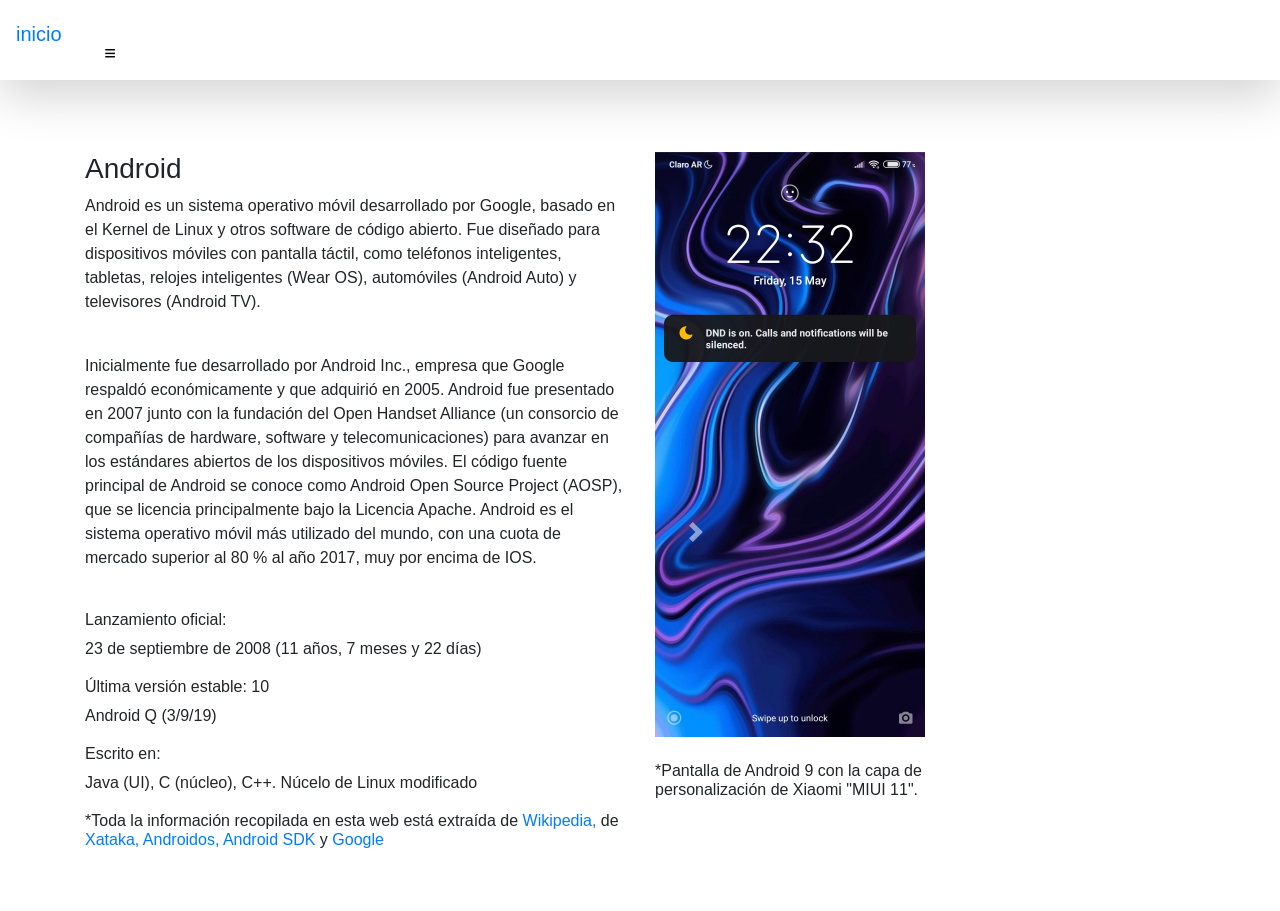
==== index.html @ 02862c0d "Update and rename 1) index.html to index.html" ====
<!DOCTYPE html>
<html lang="en">
<head>
  <title>Inicio</title>
  <meta charset="utf-8">
  <meta name="viewport" content="width=device-width, initial-scale=1">
  <link rel="stylesheet" href="css/bootstrap.css">
  <script src="js/jquery.js"></script>
  <script src="js/popper.js"></script>
  <script src="js/bootstrap.js"></script>
</head>
<body>

  <div class="shadow-lg p-3 mb-5" class="navbar navbar-expand-md bg-dark navbar-dark">  
  <h6><a class="navbar-brand" href="../Lopez Tomas TP5 Bootstrap Grupo A 7mo 2da/1) index.html" style="color:light blue">inicio</a>
  <button class="navbar-toggler" type="button" data-toggle="collapse" data-target="#collapsibleNavbar" >
    <span class="navbar-toggler-icon">­<h5>≡</h5></span> 
  </button>
  <div class="collapse navbar-collapse" id="collapsibleNavbar">
    <ul class="navbar-nav">
      <li class="nav-item">
        <a class="nav-link" href="../Lopez Tomas TP5 Bootstrap Grupo A 7mo 2da/2) Historia.html">Adquisición por parte de Google</a>
      </li>
      <li class="nav-item">
        <a class="nav-link" href="../Lopez Tomas TP5 Bootstrap Grupo A 7mo 2da/3) Seguridad.html">Filtraciones masivas en 2013 y 2014. ¿Cambió algo en 2020?</a>
      </li>  
      <li class="nav-item">
        <a class="nav-link" href="../Lopez Tomas TP5 Bootstrap Grupo A 7mo 2da/4) Caracteristicas.html">Caracteristicas y curiosidades</a>
      </li>     
        <li class="nav-item">
        <a class="nav-link" href="../Lopez Tomas TP5 Bootstrap Grupo A 7mo 2da/5) Diseño.html">Diseño</a>
      </li>
      <li class="nav-item">
        <a class="nav-link" href="../Lopez Tomas TP5 Bootstrap Grupo A 7mo 2da/6) Arquitectura.html">Arquitectura</a>
      </li>    
      <li class="nav-item">
        <a class="nav-link" href="../Lopez Tomas TP5 Bootstrap Grupo A 7mo 2da/7) SDK.html">Desarrolla una app con Android SDK</a>
      </li>
      <li class="nav-item">
        <a class="nav-link" href="../Lopez Tomas TP5 Bootstrap Grupo A 7mo 2da/8) Publicar una App.html">Publicar una App</a>
      </li>
      <li class="nav-item">
        <a class="nav-link" href="../Lopez Tomas TP5 Bootstrap Grupo A 7mo 2da/9) Google Play.html">Google Play</a>
      </li> 
      <li class="nav-item">
        <a class="nav-link" href="../Lopez Tomas TP5 Bootstrap Grupo A 7mo 2da/10) Versiones.html">¿Fin de Android? 2020 y nuevos lanzamientos</a>
      </li>
            <li class="nav-item">
        <a class="nav-link" href="../Lopez Tomas TP5 Bootstrap Grupo A 7mo 2da/11) 5G.html">Por culpa del 5G todo será más caro
    </a>
    </ul>
    </h6>
  </div>  
  </div>
<br>

    <div class="container">
  <div class="row">
    <div class="col-sm">
      <h3>Android</h3>
    <p>Android es un sistema operativo móvil desarrollado por Google, basado en el Kernel de Linux y otros software de código abierto. Fue diseñado para dispositivos móviles con pantalla táctil, como teléfonos inteligentes, tabletas, relojes inteligentes (Wear OS), automóviles (Android Auto) y televisores (Android TV).
    </p><br>
    Inicialmente fue desarrollado por Android Inc., empresa que Google respaldó económicamente y que adquirió en 2005. Android fue presentado en 2007 junto con la fundación del Open Handset Alliance (un consorcio de compañías de hardware, software y telecomunicaciones) para avanzar en los estándares abiertos de los dispositivos móviles. El código fuente principal de Android se conoce como Android Open Source Project (AOSP), que se licencia principalmente bajo la Licencia Apache. Android es el sistema operativo móvil más utilizado del mundo, con una cuota de mercado superior al 80 % al año 2017, muy por encima de IOS.
    <p><br></p>
    <p><h6>Lanzamiento oficial:</h6>
    23 de septiembre de 2008 (11 años, 7 meses y 22 días)</p>
    <p><h6>Última versión estable: 10</h6>
    Android Q (3/9/19)</p>
    <p><h6>Escrito en:</h6>
      Java (UI), C (núcleo), C++. Núcelo de Linux modificado</p>
      <p><h6>*Toda la información recopilada en esta web está extraída de <a href="https://es.wikipedia.org/wiki/Android">Wikipedia, </a>de <a href="https://www.xatakandroid.com/sistema-operativo/android-10-actualiza-sus-ajustes-privacidad-ahora-permite-borrar-datos-sus-sugerencias-inteligentes"> Xataka, </a><a href="https://androidos.readthedocs.io/en/latest/data/caracteristicas/">Androidos,</a></a> <a href="https://developer.android.com/studio">Android SDK </a></a> y <a href="https://support.google.com/googleplay/android-developer/answer/113469?hl=es-419">Google</a></h6></p>
    </div>
    <div class="col-sm">
      <div id="carouselExampleIndicators" class="carousel slide" data-ride="carousel">
  <div class="carousel-inner">
    <div class="carousel-item active">
      <img src="Android 9 (MIUI 11) pbloqueo 0.jpg" class="d-block w-50" alt="Android 9 (MIUI 11) pantalla principal">
    </div>
    <div class="carousel-item">
      <img src="Android 9 (MIUI 11) 0.jpg" class="d-block w-50" alt="Android 9 (MIUI 11) segunda pantalla">
    </div>
    <div class="carousel-item">
      <img src="Android 9 (MIUI 11) 1.jpg" class="d-block w-50" alt="Android 9 (MIUI 11) tercera pantalla">
    </div>
        <div class="carousel-item">
      <img src="Android 9 (MIUI 11) 2.jpg" class="d-block w-50" alt="Android 9 (MIUI 11) tercera pantalla">
    </div>
  </div>
  <a class="carousel-control-prev" href="#carouselExampleIndicators" role="button" data-slide="next">
    <span class="carousel-control-next-icon" aria-hidden="true"></span>
    <span class="sr-only">Anterior</span>
  </a><br>
  <h6><p>*Pantalla de Android 9 con la capa de <br>
      personalización de Xiaomi "MIUI 11".</h6>
<br><br><br><br>

</body>
</html>
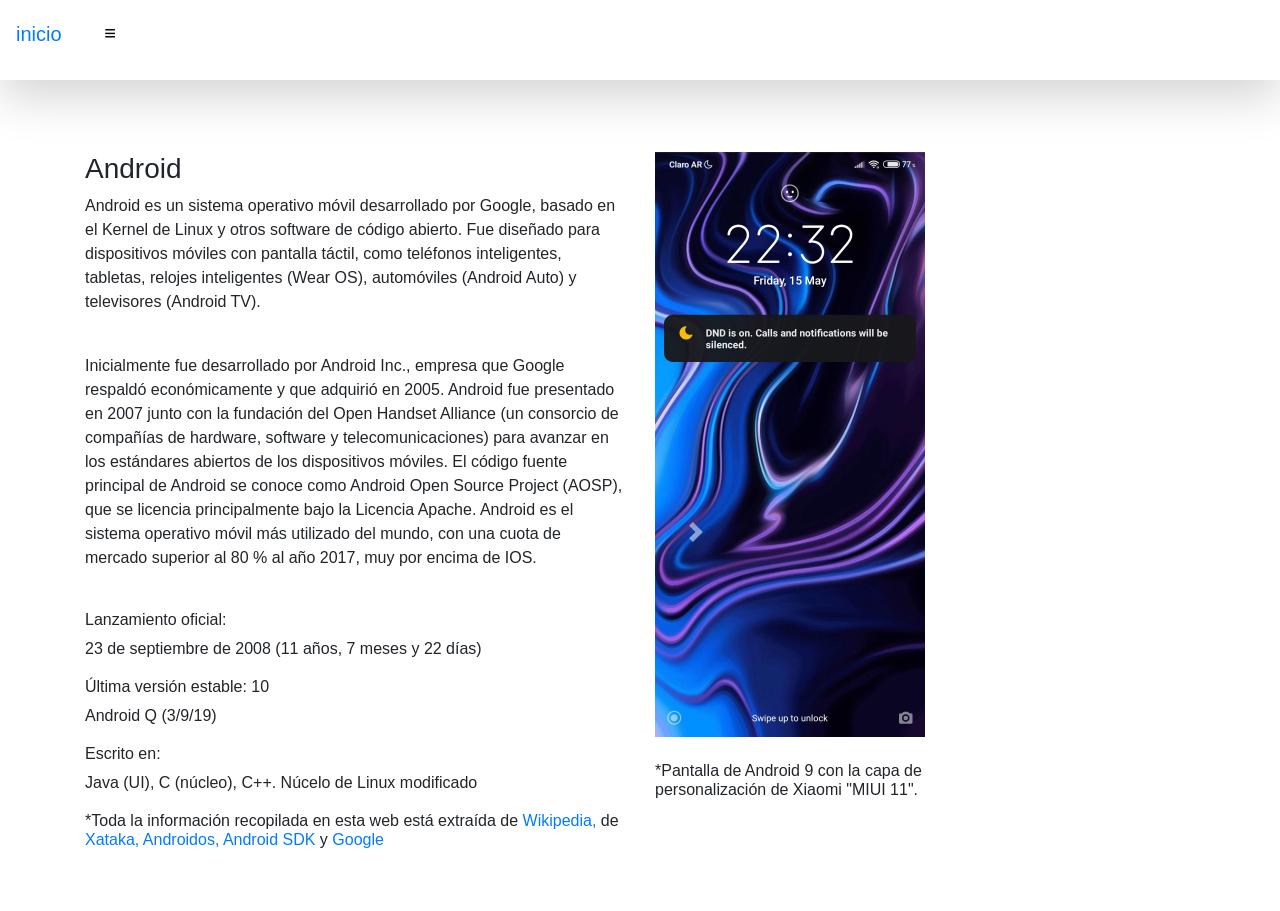
==== commit 417d023d: "Update and rename 1) index.html to index.html" ====
--- a/index.html
+++ b/index.html
@@ -10,43 +10,42 @@
   <script src="js/bootstrap.js"></script>
 </head>
 <body>
-
-  <div class="shadow-lg p-3 mb-5" class="navbar navbar-expand-md bg-dark navbar-dark">  
-  <h6><a class="navbar-brand" href="../Lopez Tomas TP5 Bootstrap Grupo A 7mo 2da/1) index.html" style="color:light blue">inicio</a>
+<div class="shadow-lg p-3 mb-5" class="navbar navbar-expand-md bg-dark navbar-dark">  
+  <h6><a class="navbar-brand" href="index.html" style="color:light blue">inicio</a>
   <button class="navbar-toggler" type="button" data-toggle="collapse" data-target="#collapsibleNavbar" >
-    <span class="navbar-toggler-icon">­<h5>≡</h5></span> 
+    <span class="navbar-toggler-icon"><h5>≡</h5></span> 
   </button>
   <div class="collapse navbar-collapse" id="collapsibleNavbar">
     <ul class="navbar-nav">
       <li class="nav-item">
-        <a class="nav-link" href="../Lopez Tomas TP5 Bootstrap Grupo A 7mo 2da/2) Historia.html">Adquisición por parte de Google</a>
+        <a class="nav-link" href="2) Historia.html">Adquisición por parte de Google</a>
       </li>
       <li class="nav-item">
-        <a class="nav-link" href="../Lopez Tomas TP5 Bootstrap Grupo A 7mo 2da/3) Seguridad.html">Filtraciones masivas en 2013 y 2014. ¿Cambió algo en 2020?</a>
+        <a class="nav-link" href="3) Seguridad.html">Filtraciones masivas en 2013 y 2014. ¿Cambió algo en 2020?</a>
       </li>  
       <li class="nav-item">
-        <a class="nav-link" href="../Lopez Tomas TP5 Bootstrap Grupo A 7mo 2da/4) Caracteristicas.html">Caracteristicas y curiosidades</a>
+        <a class="nav-link" href="4) Caracteristicas.html">Caracteristicas y curiosidades</a>
       </li>     
         <li class="nav-item">
-        <a class="nav-link" href="../Lopez Tomas TP5 Bootstrap Grupo A 7mo 2da/5) Diseño.html">Diseño</a>
+        <a class="nav-link" href="5) Diseño.html">Diseño</a>
       </li>
       <li class="nav-item">
-        <a class="nav-link" href="../Lopez Tomas TP5 Bootstrap Grupo A 7mo 2da/6) Arquitectura.html">Arquitectura</a>
+        <a class="nav-link" href="6) Arquitectura.html">Arquitectura</a>
       </li>    
       <li class="nav-item">
-        <a class="nav-link" href="../Lopez Tomas TP5 Bootstrap Grupo A 7mo 2da/7) SDK.html">Desarrolla una app con Android SDK</a>
+        <a class="nav-link" href="7) SDK.html">Desarrolla una app con Android SDK</a>
       </li>
       <li class="nav-item">
-        <a class="nav-link" href="../Lopez Tomas TP5 Bootstrap Grupo A 7mo 2da/8) Publicar una App.html">Publicar una App</a>
+        <a class="nav-link" href="8) Publicar una App.html">Publicar una App</a>
       </li>
       <li class="nav-item">
-        <a class="nav-link" href="../Lopez Tomas TP5 Bootstrap Grupo A 7mo 2da/9) Google Play.html">Google Play</a>
+        <a class="nav-link" href="9) Google Play.html">Google Play</a>
       </li> 
       <li class="nav-item">
-        <a class="nav-link" href="../Lopez Tomas TP5 Bootstrap Grupo A 7mo 2da/10) Versiones.html">¿Fin de Android? 2020 y nuevos lanzamientos</a>
+        <a class="nav-link" href="10) Versiones.html">¿Fin de Android? 2020 y nuevos lanzamientos</a>
       </li>
             <li class="nav-item">
-        <a class="nav-link" href="../Lopez Tomas TP5 Bootstrap Grupo A 7mo 2da/11) 5G.html">Por culpa del 5G todo será más caro
+        <a class="nav-link" href="11) 5G.html">Por culpa del 5G todo será más caro
     </a>
     </ul>
     </h6>
